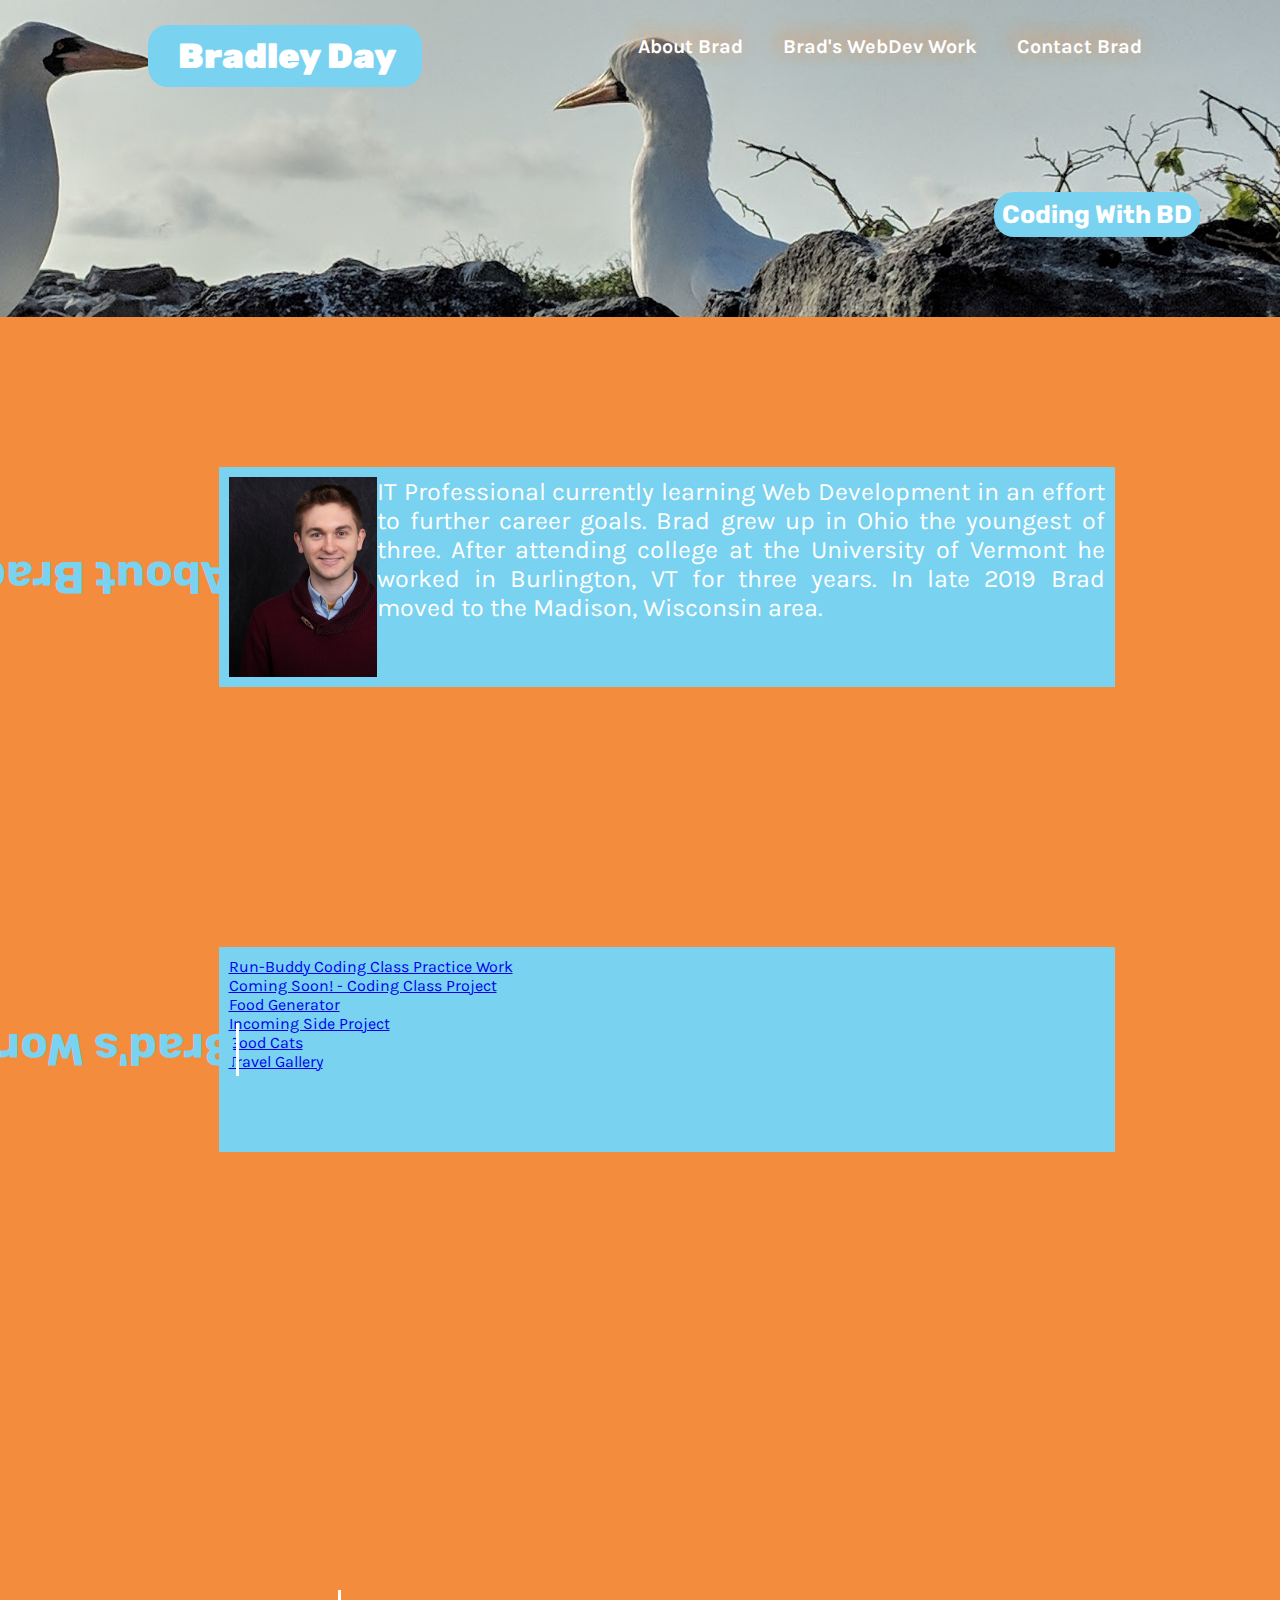
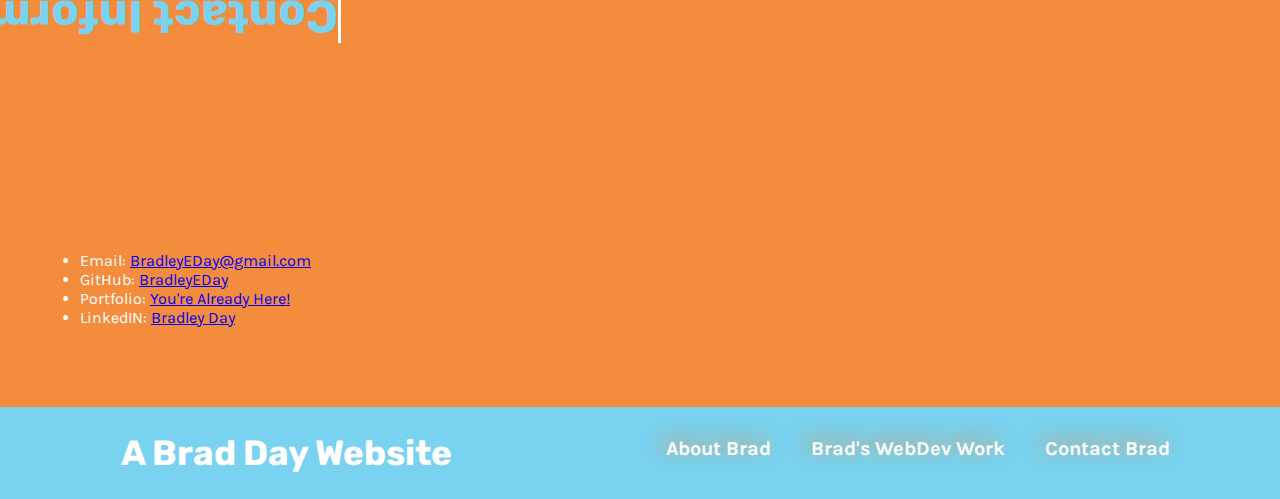
==== index.html @ f79e85e0 "section modifications for alignment testing" ====
<!DOCTYPE html>
<html lang="en">
    <head>
        <meta charset="UTF-8" />
        <meta name="viewport" content="with-device-width, initial-scale=10" />
        <title>Developed By Day</title>
        <link rel="stylesheet" href="./assets/css/style.css" />
        <link rel="stylesheet" href="https://fonts.googleapis.com/css?family=Rubik">
        <link rel="stylesheet" href="https://fonts.googleapis.com/css?family=Karla">
    </head>

    <body>

        <!-- nav -->

        <header>
            <h1>
              <a href="/"><h1>Bradley Day</h1></a>
            </h1>
            <nav>
                <ul>
                    <li>
                        <a href="#About-Me">About Brad</a>
                    </li>
                    <li>
                        <a href="#My-Work">Brad's WebDev Work</a>
                    </li>
                    <li>
                        <a href="#Contact-Me">Contact Brad</a>
                    </li>
                </ul>
            </nav>
        </header>

        <!-- Banner -->

        <section class="banner">
            <div class="banner-text">
                <h2>Coding With BD</h2>
            </div>
        </section>

        <!-- Bio -->

        <section id="About-Me" class="about">
            
                <h2 class="section-title primary-border">About Brad</h2>
            
            <div class="bio">  
                <div class="bio-img">
                </div>
                <div class="bio-text">
                      <p>
                        IT Professional currently learning Web Development in an effort to further career goals. Brad grew up in Ohio the youngest of three. After attending college at the University of Vermont he worked in Burlington, VT for three years. In late 2019 Brad moved to the Madison, Wisconsin area.
                      </p>
                </div>
            </div>
             
        </section>

        <!-- Development Work -->

        <section id="My-Work" class="work">
            <h2 class="section-title primary-border">Brad's Work</h2>
            
            <div class="work-grid-wrapper">
                <div class="work-grid-container">
                    <div class="work-grid-item item-1">
                        <a href="https://BradleyEDay.github.io/run-buddy" target="_blank">Run-Buddy Coding Class Practice Work</a>
                    </div>
                    <div class="work-grid-item item-2">
                        <a href="/">Coming Soon! - Coding Class Project</a>
                    </div>
                    <div class="work-grid-item item-3">
                        <a href="/">Food Generator</a>
                    </div>
                    <div class="work-grid-item item-4">
                        <a href="/">Incoming Side Project</a>
                    </div>
                    <div class="work-grid-item item-5">
                        <a href="/">Good Cats</a>
                    </div>
                    <div class="work-grid-item item-6">
                        <a href="/">Travel Gallery</a>
                    </div>
                </div>
            </div>
        </section>


        <!-- Contact Info-->

        <section id="Contact-Me" class="contact">
            <div class="contact-box">
                <h2 class="section-title primary-border">Contact Information</h2>
             
                <div class="contact-info">
                 <a>
                     <ul>
                        <li>Email: <a href="mailto:BradleyEDay@gmail.com">BradleyEDay@gmail.com</a></li>
                        <li>GitHub: <a href="https://github.com/BradleyEDay" target="_blank"> BradleyEDay</a></li>
                        <li>Portfolio: <a href="#About-Me">You're Already Here!</a></li>
                        <li>LinkedIN: <a href="https://www.linkedin.com/in/bradleyeday/" target="_blank">Bradley Day</a></li>
                    </ul>
                </a>
                </div>
            </div>
        </section>

        <!-- Footer -->
        <footer>
            <h1>A Brad Day Website</h1>
            <nav>
                <ul>
                    <li>
                        <a href="#About-Me">About Brad</a>
                    </li>
                    <li>
                        <a href="#My-Work">Brad's WebDev Work</a>
                    </li>
                    <li>
                        <a href="#Contact-Me">Contact Brad</a>
                    </li>
                </ul>
            </nav>
        </footer>
    </body>
</html>
---- assets/css/style.css ----
/* Basic Styling Start  */ 

* {
    margin: 0;
    padding: 0;
    box-sizing: border-box;
}

:root {
    --primary-color: #f38c3d;
    --secondary-color: white;
    --tertiary-color: #78d2f0;
}

h1, h2, h3, h4, h5, h6 {
    font-family: 'Rubik' ,sans-serif;
}

body {
    color: var(--secondary-color);
    font-family: 'Karla' ,sans-serif ;
    background-color: var(--primary-color);
}

/* Basic Styling End */ 

/* Header & Footer Styling Start */ 

header {
    padding: 25px 20px;
    display: flex;
    justify-content: space-around;
    flex-wrap: wrap;
    position: -webkit-sticky;
    position: sticky;
    top: 0;
    background-image: url(../images/bg-1.jpg);
    background-size: cover;
    background-attachment: fixed;
    background-position: 80%;
    z-index: 600;
}

header h1 {
    background: var(--tertiary-color);
    border-radius: 20px;
}

header h1, footer h1 {
    font-weight: bolder;
    font-size: 35px;
    margin: 0 0 0 30px;
    padding: 5px 13px 5px 0px;
}

header a, footer a {
    text-decoration: none;
    color: var(--secondary-color)
}

header nav, footer nav {
    margin: 10px 0;
}

header nav ul, footer nav ul {
    display: flex;
    flex-wrap: wrap;
    justify-content: space-around;
    align-items: flex-end;
    list-style: none;
}

header nav ul li a, footer nav ul li a {
    padding: 15px 20px;
    font-weight: bold;
    font-size: 1.55vw;
    color: var(--secondary-color);
    text-shadow: -5px -5px 20px rgba(243,140,61, 1);
}

header nav ul li a:hover {
    background: var(--tertiary-color);
    text-shadow: none;
    color: var(--secondary-color);
    border-radius: 20px;
}

footer {
    display: flex;
    justify-content: space-around;
    flex-wrap: wrap;
    background: var(--tertiary-color);
    padding: 20px 0;
}

footer nav ul li a:hover {
    background: var(--secondary-color);
    color: var(--tertiary-color);
    border-radius: 20px;
    text-shadow: none;


}

section {
    padding: 80px;
}


/*Banner Styling*/

.banner {
    background-image: url("../images/bg-1.jpg");
    background-size: cover;
    display: flex;
    justify-content: flex-end;
    justify-content: -webkit-flex-end;
    flex-wrap: wrap;
    align-items: center;
    background-attachment: fixed;
    background-position: 80%;
    height: auto;
    
}

.banner-text h2 {
    display: flex;
    flex-direction: row;
    flex-wrap: wrap;
    text-align: right;
    background-color: var(--tertiary-color);
    border-radius: 20px;
    padding: 8px;
    justify-content: flex-end;
    float: right;
    margin: 0;
    font-size: 25px;
    align-items: flex-end;
    align-content: flex-end;
    
}

/* Body Styling Start */

.flexed-right {
    display: flex;
}

.section-title {
    font-size: 45px;
    color: var(--tertiary-color);
    writing-mode: sideways-lr;
    transform: rotate(-90deg);
    text-align: center;
    /* padding-bottom: 10px;
    margin: 10px 0 30px 0; */
    /* width: 15%; */
    border-bottom: 3px solid;
    /* justify-content: center; */
    /* flex: 1 30%; */
    height: auto;
}

.primary-border {
    border-color: var(--secondary-color);
}

/*About*/

.about {
    margin: 40px auto;
    display: flex;
    width: 100%;
}

.about h2 {
    align-content: flex-start;
}

.bio {
    display: flex;
    flex-wrap: wrap;
    justify-content: space-between;
    align-items: flex-start;
    width: 80%;
    padding-bottom: 20px;
    margin: 30px auto;
    background-color: var(--tertiary-color);
    padding: 10px;
}



.bio-img {
    align-items: center;
    max-width: 100%;
    min-height: 200px;
    flex: 1 10%;
    position: relative;
    background-position: left;
    background-size: cover;
    background-image: url(../images/hs-s.jpg);
}


.bio-text {
    flex: 12;
    text-align: justify;
    width: 30%;
    font-size: 25px;
}


/* About Styling End */

/*Development Work Styling Start */


.work {
    margin: 40px auto;
    display: flex;
    width: 100%;
}

.work h2 {
    align-content: flex-start;
}

.work-grid-wrapper {
    display: flex;
    flex-wrap: wrap;
    justify-content: space-between;
    align-items: flex-start;
    width: 80%;
    padding-bottom: 20px;
    margin: 30px auto;
    background-color: var(--tertiary-color);
    padding: 10px;
}
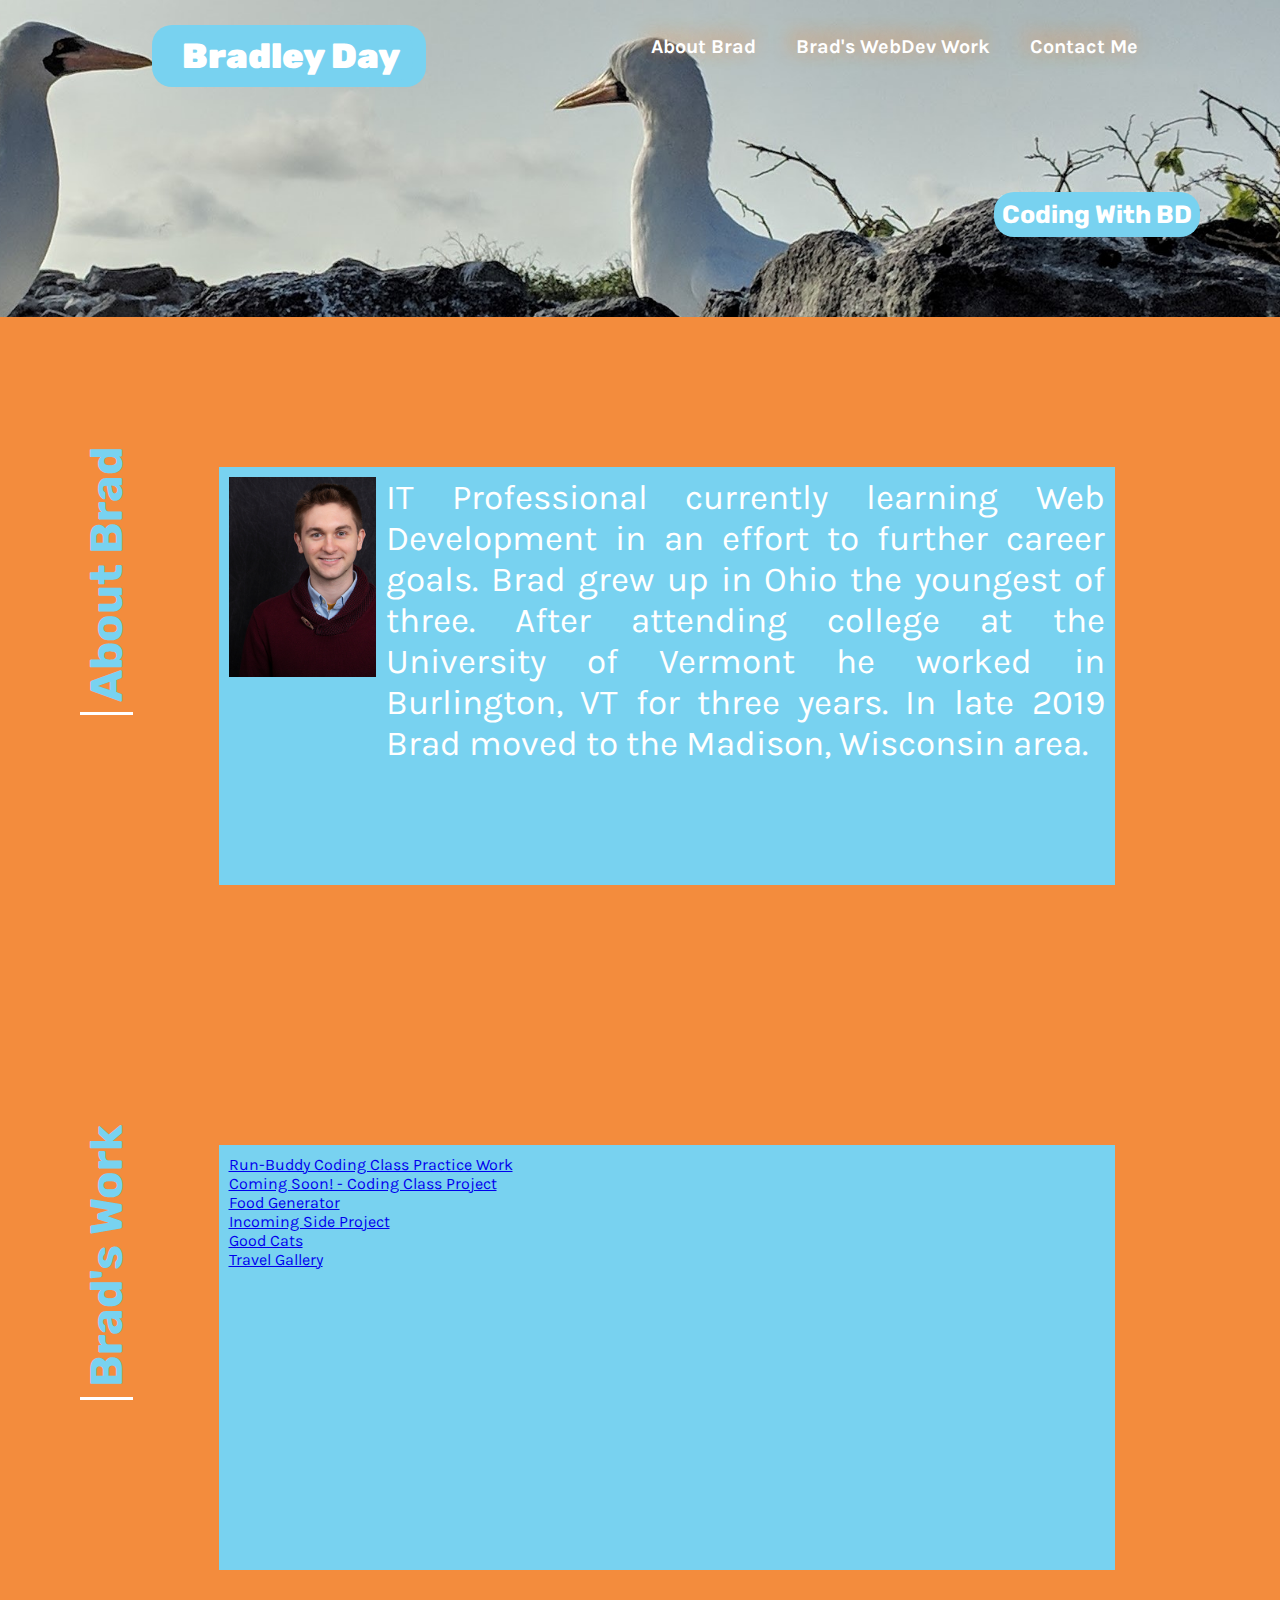
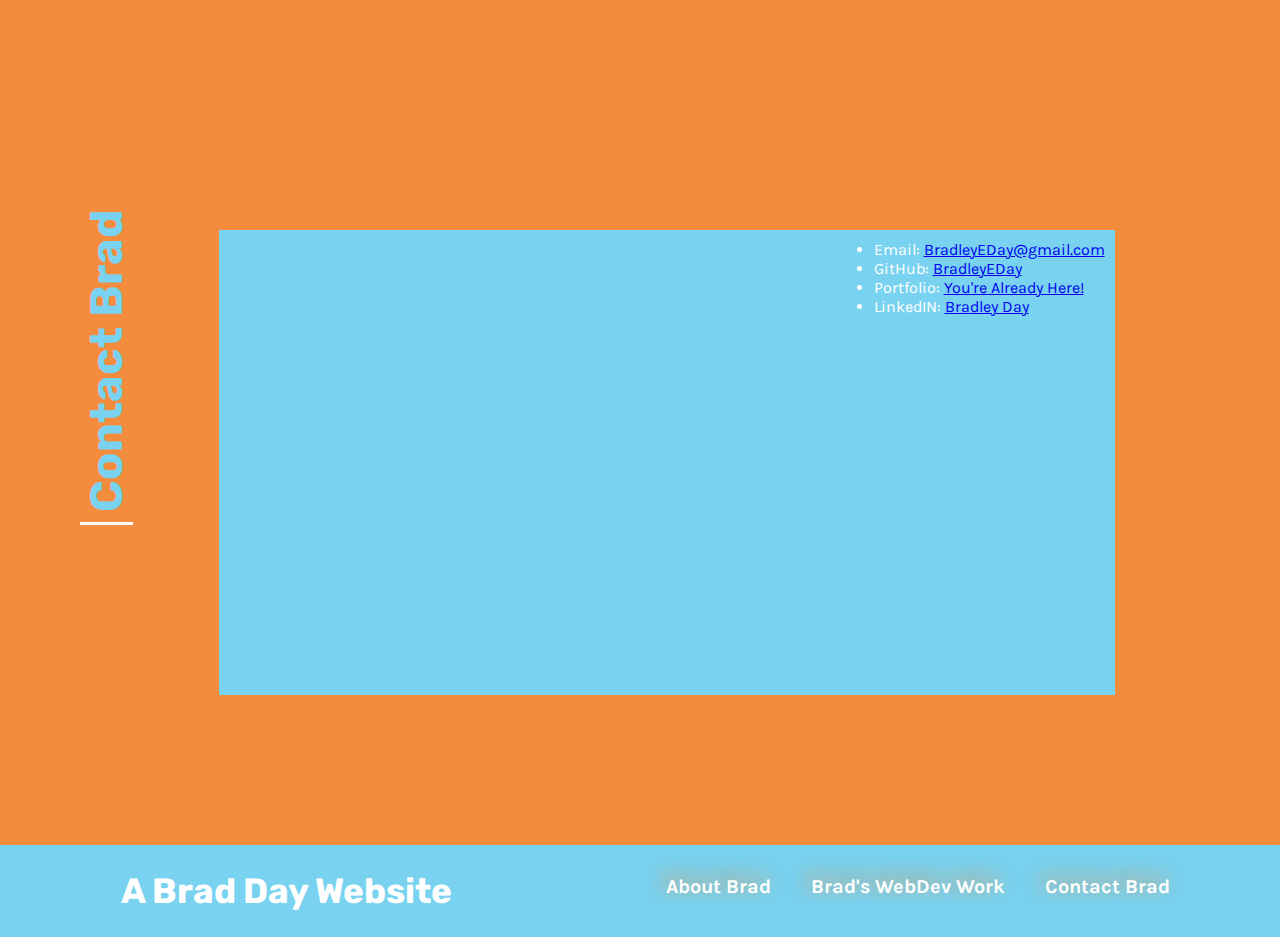
==== commit c1cbece8: "adjusted section title css" ====
--- a/index.html
+++ b/index.html
@@ -2,7 +2,7 @@
 <html lang="en">
     <head>
         <meta charset="UTF-8" />
-        <meta name="viewport" content="with-device-width, initial-scale=10" />
+        <meta name="viewport" content="width=device-width, initial-scale=1.0" />
         <title>Developed By Day</title>
         <link rel="stylesheet" href="./assets/css/style.css" />
         <link rel="stylesheet" href="https://fonts.googleapis.com/css?family=Rubik">
@@ -26,7 +26,7 @@
                         <a href="#My-Work">Brad's WebDev Work</a>
                     </li>
                     <li>
-                        <a href="#Contact-Me">Contact Brad</a>
+                        <a href="#Contact-Me">Contact Me</a>
                     </li>
                 </ul>
             </nav>
@@ -91,10 +91,10 @@
         <!-- Contact Info-->
 
         <section id="Contact-Me" class="contact">
-            <div class="contact-box">
-                <h2 class="section-title primary-border">Contact Information</h2>
+               
+            <h2 class="section-title primary-border">Contact Brad</h2>
              
-                <div class="contact-info">
+             <div class="contact-info">
                  <a>
                      <ul>
                         <li>Email: <a href="mailto:BradleyEDay@gmail.com">BradleyEDay@gmail.com</a></li>
@@ -103,8 +103,7 @@
                         <li>LinkedIN: <a href="https://www.linkedin.com/in/bradleyeday/" target="_blank">Bradley Day</a></li>
                     </ul>
                 </a>
-                </div>
-            </div>
+             </div>
         </section>
 
         <!-- Footer -->
--- a/assets/css/style.css
+++ b/assets/css/style.css
@@ -142,18 +142,14 @@
 
 /* Body Styling Start */
 
-.flexed-right {
-    display: flex;
-}
-
 .section-title {
     font-size: 45px;
     color: var(--tertiary-color);
     writing-mode: sideways-lr;
-    transform: rotate(-90deg);
+    /* transform: rotate(-90deg); */
     text-align: center;
-    /* padding-bottom: 10px;
-    margin: 10px 0 30px 0; */
+    padding-bottom: 10px;
+    margin: 10px 0 200px 0;
     /* width: 15%; */
     border-bottom: 3px solid;
     /* justify-content: center; */
@@ -171,10 +167,6 @@
     margin: 40px auto;
     display: flex;
     width: 100%;
-}
-
-.about h2 {
-    align-content: flex-start;
 }
 
 .bio {
@@ -197,9 +189,9 @@
     min-height: 200px;
     flex: 1 10%;
     position: relative;
-    background-position: left;
     background-size: cover;
     background-image: url(../images/hs-s.jpg);
+    margin-right: 10px;
 }
 
 
@@ -207,7 +199,7 @@
     flex: 12;
     text-align: justify;
     width: 30%;
-    font-size: 25px;
+    font-size: 35px;
 }
 
 
@@ -220,10 +212,6 @@
     margin: 40px auto;
     display: flex;
     width: 100%;
-}
-
-.work h2 {
-    align-content: flex-start;
 }
 
 .work-grid-wrapper {
@@ -238,3 +226,72 @@
     padding: 10px;
 }
 
+/* Development Work Styling End */ 
+
+
+/* Contact Styling Start */ 
+
+.contact {
+    margin: 40px auto;
+    display: flex;
+    width: 100%;
+}
+
+.contact-info {
+    display: flex;
+    flex-wrap: wrap;
+    justify-content: space-between;
+    align-items: flex-start;
+    width: 80%;
+    padding-bottom: 20px;
+    margin: 30px auto;
+    background-color: var(--tertiary-color);
+    padding: 10px;
+}
+
+/* Contact Styling End */
+
+@media screen and (max-width: 980px) {
+    header, footer {
+        padding-bottom: 0;
+        justify-content: center;
+        position: relative;
+    }
+
+    header h1, footer h1 {
+        width: 100%;
+        text-align: center;
+    }
+
+    header nav ul, footer nav ul {
+        margin-top: 20px;
+        width: 100%;
+        justify-content: center;
+    }
+
+    header nav ul li a, footer nav ul li a {
+        font-size: 20px;
+    }
+
+    .section-title {
+        width: 80%;
+    }
+}
+
+@media screen and (max-width: 768px) {
+    section {
+        padding: 30px 15px;
+    }
+
+    .bio-text {
+        flex: 2 100%;
+    }
+
+    .bio-img {
+        flex: 0 32%;
+    }
+}
+
+@media screen and (max-width: 575px) {
+
+}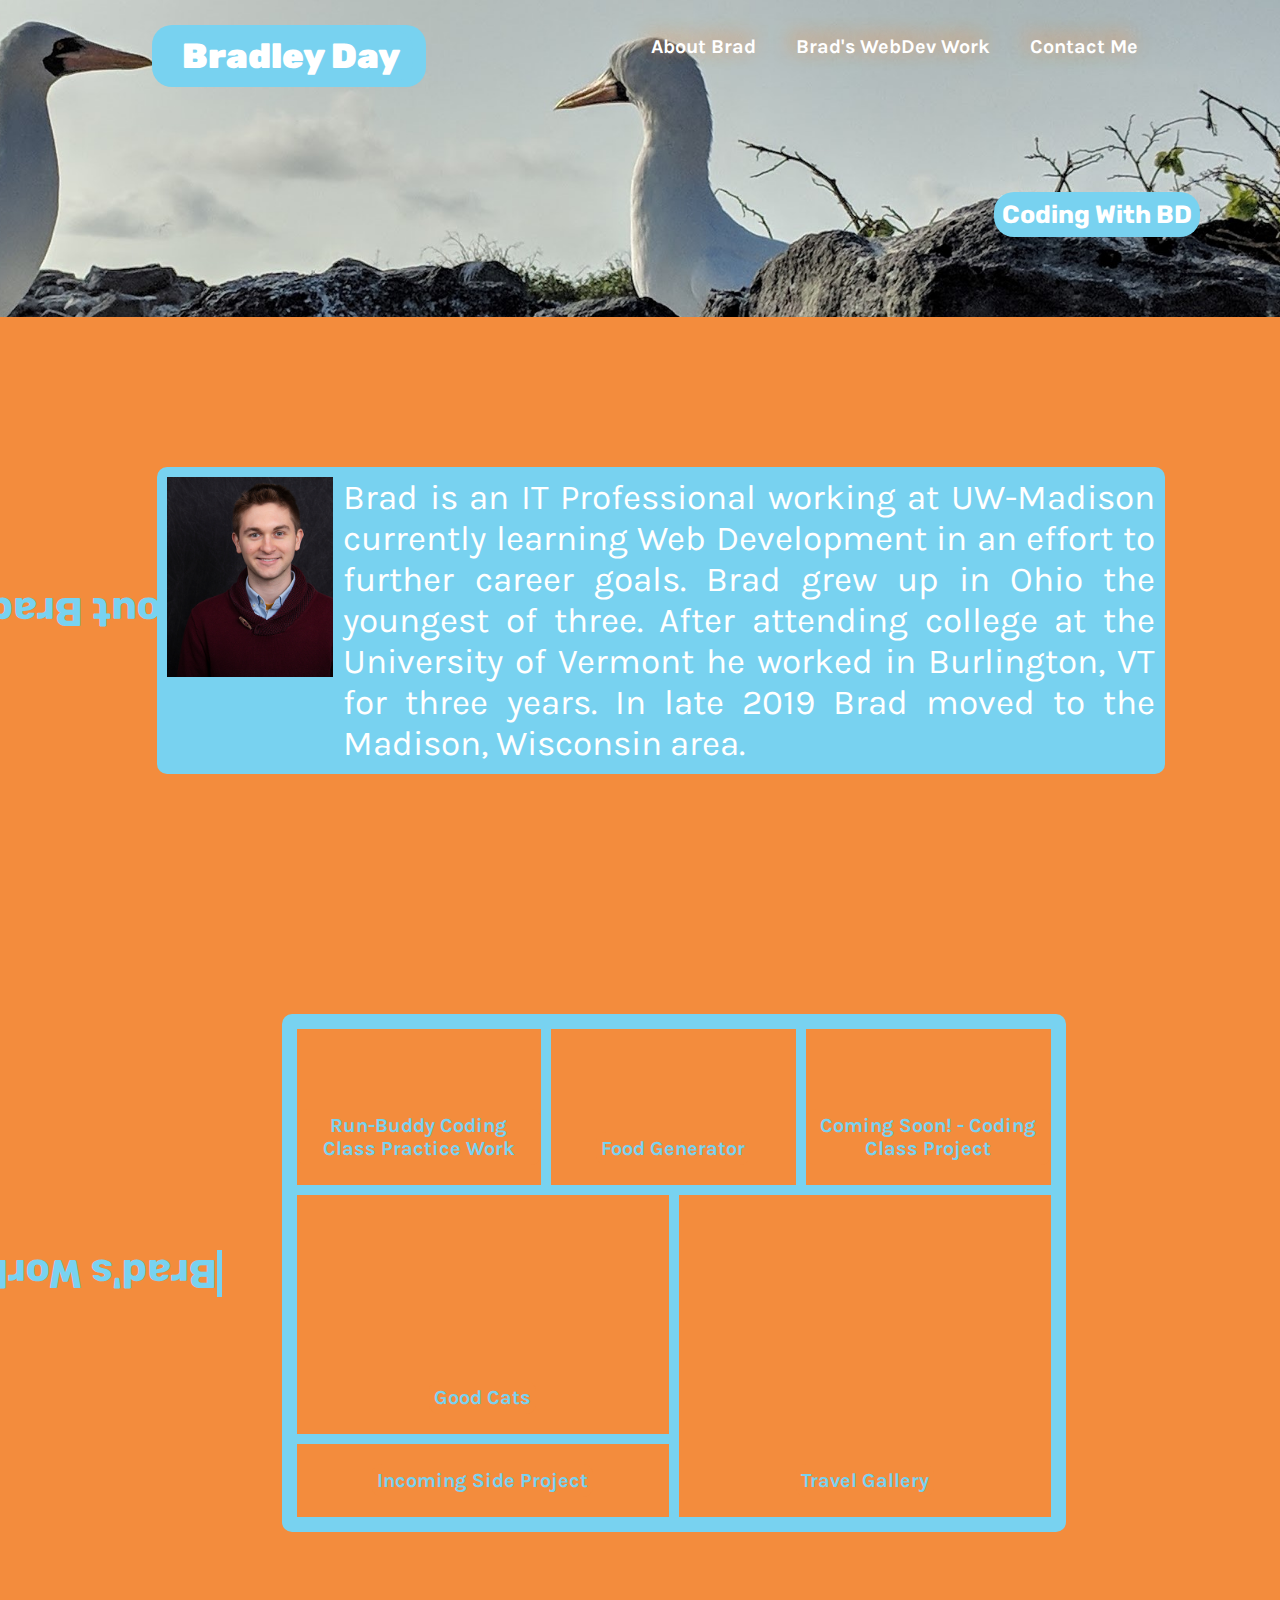
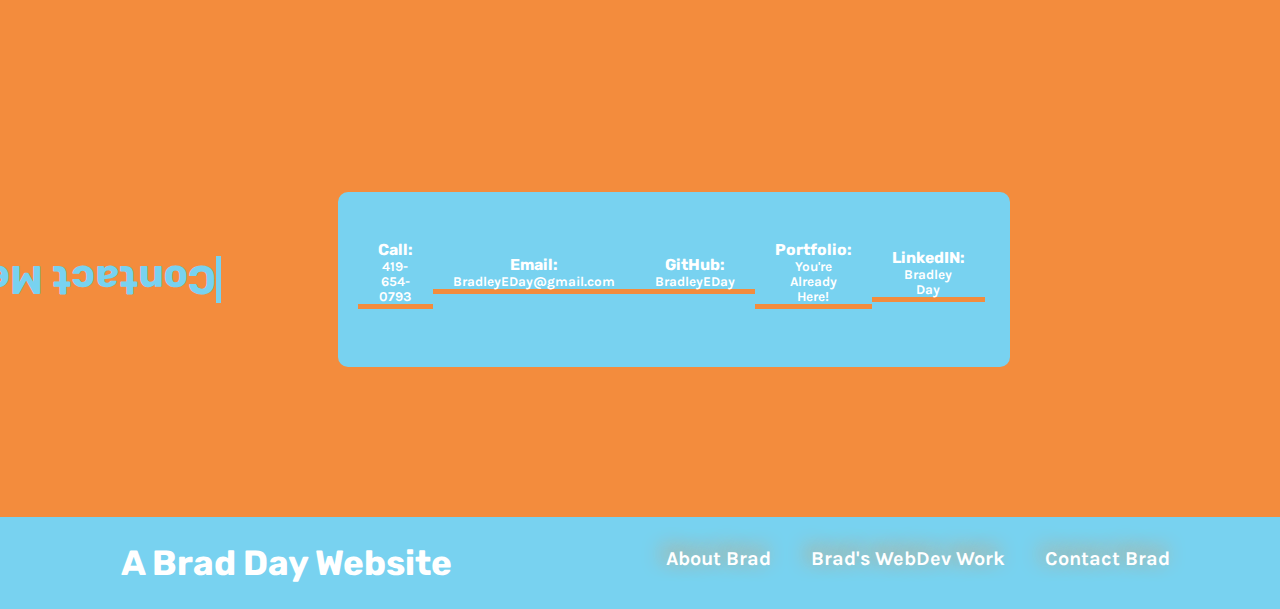
==== commit 4f43b8c2: "mobile upgrades" ====
--- a/index.html
+++ b/index.html
@@ -43,15 +43,15 @@
         <!-- Bio -->
 
         <section id="About-Me" class="about">
-            
-                <h2 class="section-title primary-border">About Brad</h2>
-            
+            <div class="section-title">
+                <h2 class="rotate primary-border">About Brad</h2>
+            </div>
             <div class="bio">  
                 <div class="bio-img">
                 </div>
                 <div class="bio-text">
                       <p>
-                        IT Professional currently learning Web Development in an effort to further career goals. Brad grew up in Ohio the youngest of three. After attending college at the University of Vermont he worked in Burlington, VT for three years. In late 2019 Brad moved to the Madison, Wisconsin area.
+                        Brad is an IT Professional working at UW-Madison currently learning Web Development in an effort to further career goals. Brad grew up in Ohio the youngest of three. After attending college at the University of Vermont he worked in Burlington, VT for three years. In late 2019 Brad moved to the Madison, Wisconsin area.
                       </p>
                 </div>
             </div>
@@ -61,28 +61,41 @@
         <!-- Development Work -->
 
         <section id="My-Work" class="work">
-            <h2 class="section-title primary-border">Brad's Work</h2>
-            
+            <div class="section-title">
+                <h2 class="rotate  primary-border">Brad's Work</h2>
+            </div>
             <div class="work-grid-wrapper">
                 <div class="work-grid-container">
-                    <div class="work-grid-item item-1">
-                        <a href="https://BradleyEDay.github.io/run-buddy" target="_blank">Run-Buddy Coding Class Practice Work</a>
-                    </div>
-                    <div class="work-grid-item item-2">
-                        <a href="/">Coming Soon! - Coding Class Project</a>
-                    </div>
-                    <div class="work-grid-item item-3">
-                        <a href="/">Food Generator</a>
-                    </div>
-                    <div class="work-grid-item item-4">
-                        <a href="/">Incoming Side Project</a>
-                    </div>
-                    <div class="work-grid-item item-5">
-                        <a href="/">Good Cats</a>
-                    </div>
-                    <div class="work-grid-item item-6">
-                        <a href="/">Travel Gallery</a>
-                    </div>
+                    <a class="work-grid-item item-1" href="https://Developedbyday.github.io/run-buddy" target="_blank">
+                     <div class="">
+                        <p>Run-Buddy Coding Class Practice Work</p>
+                     </div>
+                    </a>
+                    <a class="work-grid-item item-2" href="/">
+                        <div>
+                            <p>Coming Soon! - Coding Class Project</p>
+                        </div>
+                    </a>
+                    <a class="work-grid-item item-3" href="/">
+                        <div >
+                            <p>Food Generator</p>
+                        </div>
+                    </a>
+                    <a class="work-grid-item item-4" href="/">
+                        <div>
+                            <p>Incoming Side Project</p>
+                        </div>
+                    </a>
+                    <a class="work-grid-item item-5" href="/">
+                        <div>
+                            <p>Good Cats</p>
+                        </div>
+                    </a>
+                    <a class="work-grid-item item-6" href="/">  
+                        <div >
+                            <p>Travel Gallery</p> 
+                        </div>
+                    </a>
                 </div>
             </div>
         </section>
@@ -91,18 +104,33 @@
         <!-- Contact Info-->
 
         <section id="Contact-Me" class="contact">
-               
-            <h2 class="section-title primary-border">Contact Brad</h2>
+            <div class="section-title">   
+                <h2 class="rotate primary-border">Contact Me</h2>
+            </div>    
              
              <div class="contact-info">
-                 <a>
-                     <ul>
-                        <li>Email: <a href="mailto:BradleyEDay@gmail.com">BradleyEDay@gmail.com</a></li>
-                        <li>GitHub: <a href="https://github.com/BradleyEDay" target="_blank"> BradleyEDay</a></li>
-                        <li>Portfolio: <a href="#About-Me">You're Already Here!</a></li>
-                        <li>LinkedIN: <a href="https://www.linkedin.com/in/bradleyeday/" target="_blank">Bradley Day</a></li>
+                     <ul class="contact-text">
+                        <li>
+                            <h3>Call:</h3>
+                            <a href="tel:4196540793">419-654-0793</a>
+                        </li>
+                        <li>
+                            <h3>Email:</h3>
+                            <a href="mailto:BradleyEDay@gmail.com">BradleyEDay@gmail.com</a>
+                        </li>
+                        <li>
+                            <h3>GitHub:</h3> 
+                            <a href="https://github.com/DevelopedByDay" target="_blank"> BradleyEDay</a>
+                        </li>
+                        <li>
+                            <h3>Portfolio:</h3> 
+                            <a href="#My-Work">You're Already Here!</a>
+                        </li>
+                        <li>
+                            <h3>LinkedIN:</h3> 
+                            <a href="https://www.linkedin.com/in/bradleyeday/" target="_blank">Bradley Day</a>
+                        </li>
                     </ul>
-                </a>
              </div>
         </section>
 
--- a/assets/css/style.css
+++ b/assets/css/style.css
@@ -143,23 +143,25 @@
 /* Body Styling Start */
 
 .section-title {
-    font-size: 45px;
-    color: var(--tertiary-color);
-    writing-mode: sideways-lr;
-    /* transform: rotate(-90deg); */
-    text-align: center;
-    padding-bottom: 10px;
-    margin: 10px 0 200px 0;
-    /* width: 15%; */
-    border-bottom: 3px solid;
-    /* justify-content: center; */
-    /* flex: 1 30%; */
-    height: auto;
+    display: flex;
+    margin-right: 20px;
 }
 
 .primary-border {
     border-color: var(--secondary-color);
-}
+    border-bottom: 5px solid;
+}
+
+.rotate {
+    font-size: 40px;
+    writing-mode: sideways-lr;
+    transform: rotate(-90deg);
+    color: var(--tertiary-color);
+    margin: auto;
+    
+}
+
+
 
 /*About*/
 
@@ -174,11 +176,14 @@
     flex-wrap: wrap;
     justify-content: space-between;
     align-items: flex-start;
-    width: 80%;
+    width: 90%;
     padding-bottom: 20px;
-    margin: 30px auto;
+    margin: 30px 0 10px 10px;
     background-color: var(--tertiary-color);
     padding: 10px;
+    border-radius: 10px;
+    overflow: hidden;
+
 }
 
 
@@ -192,6 +197,7 @@
     background-size: cover;
     background-image: url(../images/hs-s.jpg);
     margin-right: 10px;
+    z-index: 120;
 }
 
 
@@ -217,13 +223,137 @@
 .work-grid-wrapper {
     display: flex;
     flex-wrap: wrap;
-    justify-content: space-between;
-    align-items: flex-start;
-    width: 80%;
+    justify-content: center;
+    align-items: center;
+    width: 70%;
     padding-bottom: 20px;
     margin: 30px auto;
     background-color: var(--tertiary-color);
     padding: 10px;
+    border-radius: 10px;
+}
+
+.work-grid-container {
+    display: grid;
+    grid-template-columns: repeat(6, 1fr);
+    grid-template-rows: repeat(6, 1fr);
+    background-color: var(--primary-color);
+    width: 100%;
+    border: none;
+    color: var(--secondary-color);
+    font-size: 1.2rem;
+}
+
+.work-grid-item {
+    padding: 20px 0;
+    border: 5px solid var(--tertiary-color);
+    display: flex;
+    align-items: flex-end;
+    justify-content: center;
+    text-align: center;
+    text-decoration: none;
+    
+}
+
+.work-grid-item div {
+    position: relative;
+    z-index: 100;
+    transition: 1s;
+}
+
+.work-grid-item div::after {
+    background: linear-gradient( rgba(243,140, 61,.5), rgba(120,210,240,.5));
+    position: absolute;
+    top: 0;
+    left: 0;
+    opacity: 0;
+    transition: 1s;
+    content: "";
+    height: 100%;
+    width: 100%;
+}
+
+
+.work-grid-item p {
+    color: var(--tertiary-color);
+    text-decoration: none;
+    font-weight: bolder;
+    font-size: 20px;
+    justify-content: baseline;
+    align-items: flex-end;
+    background-color: var(--primary-color);
+    padding: 5px;
+    border-radius: 10px;
+}
+
+.work-grid-item:hover {
+    color: var(--secondary-color);
+}
+
+.item-1 {
+    grid-column: 1 / span 2;
+    grid-row: 1 / span 2;
+    background-image: url(../images/hero-bg.jpg);
+    background-position: center;
+    position: relative;
+    background-size: cover;
+}
+
+.item-1::after {
+        
+        content: "";
+        height: 100%;
+        width: 100%;
+        position: absolute;
+        top: 0;
+        left: 0;
+        opacity: 0;
+        transition: 1s;
+}
+
+.item-5 {
+    grid-column: 1 / span 3;
+    grid-row: 3 / span 3;
+    background-image: url(../images/cats.jpg);
+    background-size: cover;
+    position: relative;
+    background-position: center;
+}
+
+.item-3 {
+    grid-column: 3 / span 2;
+    grid-row: 1 / span 2;
+    background-image: url(../images/food.jpg);
+    background-size: cover;
+    position: relative;
+    background-position: center;
+}
+
+.item-6 {
+    grid-column: 4 / span 3;
+    grid-row: 3 / span 4;
+    background-image: url(../images/travel.jpg);
+    background-size: cover;
+    position: relative;
+    background-position: center;
+}
+
+.item-2 {
+    grid-column: 5 / span 2;
+    grid-row: 1 / span 2;
+    background-image: url(../images/seal.jpg);
+    background-size: cover;
+    position: relative;
+    background-position: center;
+}
+
+.item-4 {
+    grid-column: 1 / span 3;
+    grid-row: 6;
+    background-image: url(../images/sun.jpg);
+    background-size: cover;
+    position: relative;
+    background-position: center;
 }
 
 /* Development Work Styling End */ 
@@ -241,17 +371,61 @@
     display: flex;
     flex-wrap: wrap;
     justify-content: space-between;
-    align-items: flex-start;
-    width: 80%;
-    padding-bottom: 20px;
+    width: 60%;
     margin: 30px auto;
     background-color: var(--tertiary-color);
-    padding: 10px;
+    padding: 10px 20px 20px 0;
+    border-radius: 10px;
+    align-content: center;
+    align-items: center;
+    text-align: center;
+    list-style: none;
+    text-decoration: none;
+}
+
+.contact-info a {
+    text-decoration: none;
+    justify-content: space-between;
+    align-items: center;
+    text-align: center;
+    flex-wrap: wrap;
+}
+
+.contact-text{
+    padding: 15px 20px;
+    font-weight: bold;
+    font-size: 1.05vw;
+    color: var(--secondary-color);
+    text-decoration: none;
+    display: flex;
+    list-style-type: none;
+    align-items: center;
+    justify-content: space-between;
+    list-style: none;
+    text-align: center;
+    width: 100%;
+}
+
+.contact-text li {
+    padding: 0 20px;
+    justify-content: space-between;
+    text-align: center;
+    border-bottom: 5px solid;
+    border-color: var(--primary-color);
+    width: auto;
+}
+
+.contact-text a {
+    color: var(--secondary-color);
+}
+
+.contact-text a:hover {
+    color: var(--primary-color);
 }
 
 /* Contact Styling End */
 
-@media screen and (max-width: 980px) {
+@media screen and (max-width: 1100px) {
     header, footer {
         padding-bottom: 0;
         justify-content: center;
@@ -276,6 +450,54 @@
     .section-title {
         width: 80%;
     }
+
+    .about {
+        flex: 0 70%;
+        display: block;
+    }
+
+    .bio {
+        align-content: center;
+        display: block;
+    }
+
+    .bio-img {
+        background-position: center;
+        width: 35%;
+        align-items: center;
+    
+    }
+
+    .bio-text {
+        text-align: center;
+        width: 100%;
+    }
+
+    .work {
+        flex: 0 70%;
+        display: block;
+    }
+
+    .contact {
+        flex: 0 70%;
+        display: block;
+    }
+
+    .contact-info {
+        width: 100%;
+        justify-items: center;
+        justify-content: space-evenly;
+        font-size: 15px;
+    }
+
+    .rotate {
+        transform: none;
+    }
+
+    body {
+        font-size: 75%;
+    }
+
 }
 
 @media screen and (max-width: 768px) {
@@ -290,8 +512,27 @@
     .bio-img {
         flex: 0 32%;
     }
+
+    body {
+        font-size: 50%;
+    }
+    
 }
 
 @media screen and (max-width: 575px) {
-
+    .section-title {
+        width: 95%;
+    }
+
+    .about {
+        flex: 0 100%;
+    }
+
+    .contact-info {
+        text-align: center;
+    }
+
+    body {
+        font-size: 35%;
+    }
 }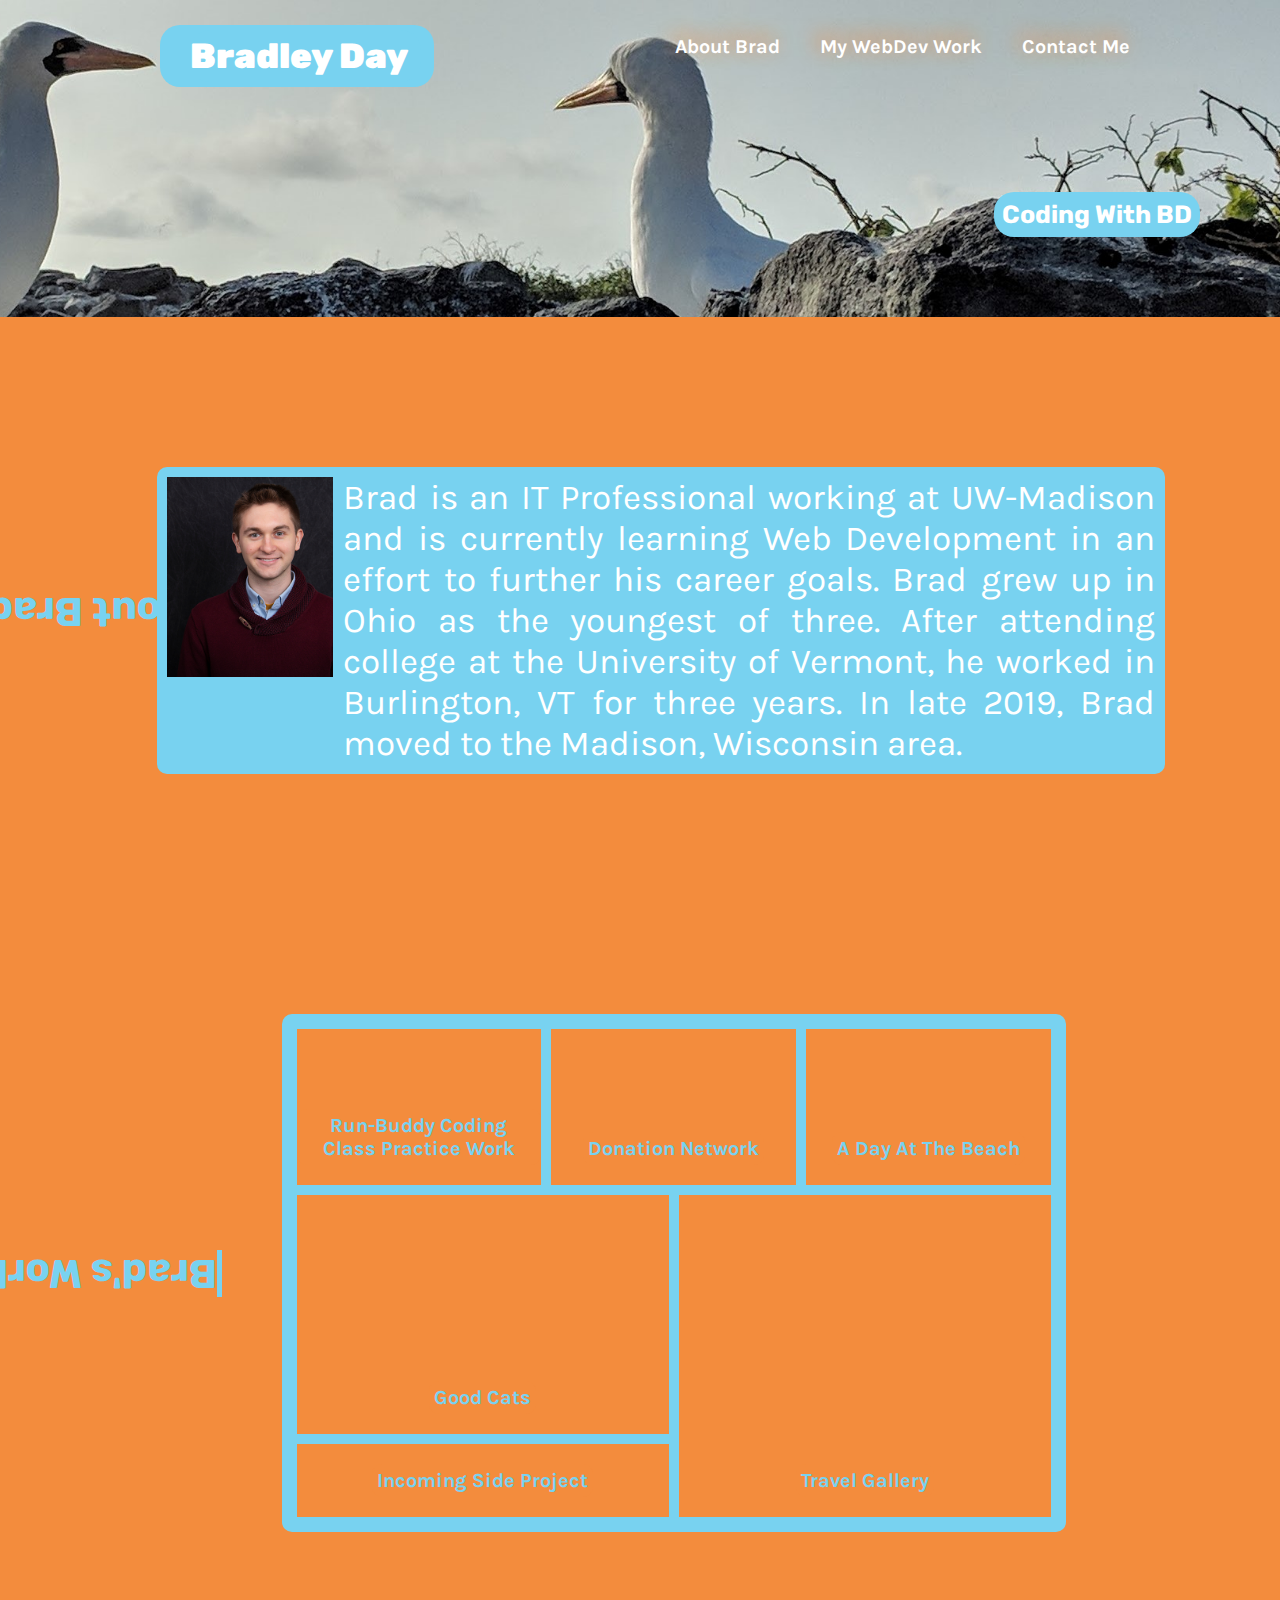
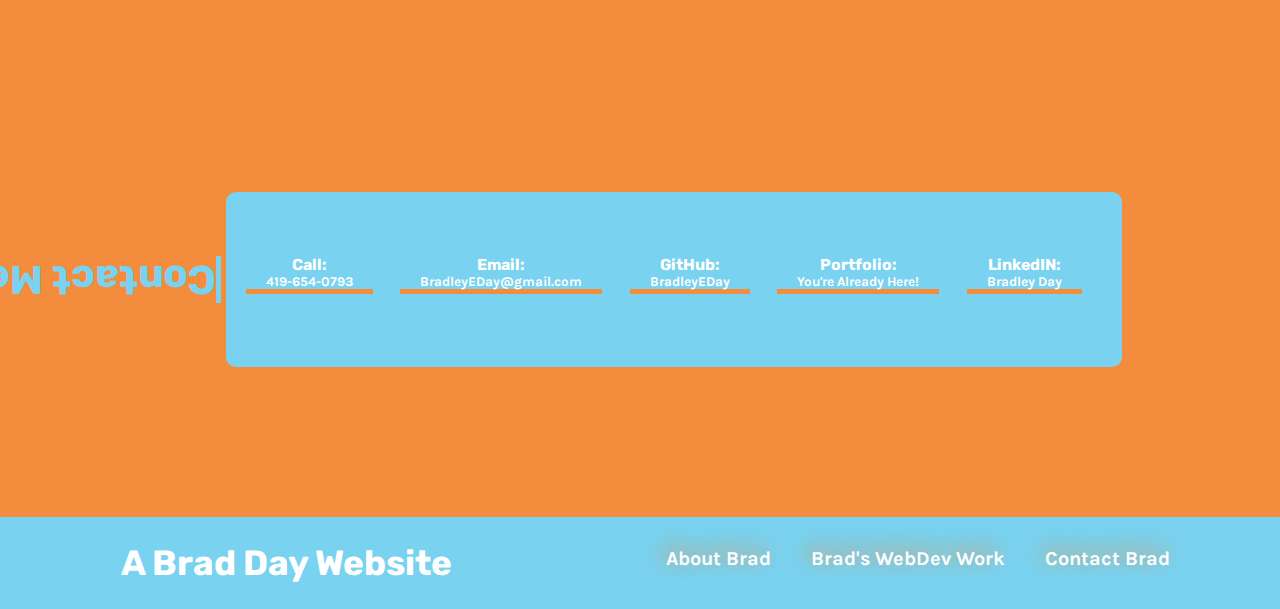
==== commit 9fc6c31c: "added group project" ====
--- a/index.html
+++ b/index.html
@@ -23,7 +23,7 @@
                         <a href="#About-Me">About Brad</a>
                     </li>
                     <li>
-                        <a href="#My-Work">Brad's WebDev Work</a>
+                        <a href="#My-Work">My WebDev Work</a>
                     </li>
                     <li>
                         <a href="#Contact-Me">Contact Me</a>
@@ -51,8 +51,7 @@
                 </div>
                 <div class="bio-text">
                       <p>
-                        Brad is an IT Professional working at UW-Madison currently learning Web Development in an effort to further career goals. Brad grew up in Ohio the youngest of three. After attending college at the University of Vermont he worked in Burlington, VT for three years. In late 2019 Brad moved to the Madison, Wisconsin area.
-                      </p>
+                        Brad is an IT Professional working at UW-Madison and is currently learning Web Development in an effort to further his career goals. Brad grew up in Ohio as the youngest of three. After attending college at the University of Vermont, he worked in Burlington, VT for three years. In late 2019, Brad moved to the Madison, Wisconsin area.                      </p>
                 </div>
             </div>
              
@@ -73,12 +72,12 @@
                     </a>
                     <a class="work-grid-item item-2" href="/">
                         <div>
-                            <p>Coming Soon! - Coding Class Project</p>
+                            <p>A Day At The Beach</p>
                         </div>
                     </a>
-                    <a class="work-grid-item item-3" href="/">
+                    <a class="work-grid-item item-3" href="https://mgweber25.github.io/groupProject1/" target="_blank">
                         <div >
-                            <p>Food Generator</p>
+                            <p>Donation Network</p>
                         </div>
                     </a>
                     <a class="work-grid-item item-4" href="/">
--- a/assets/css/style.css
+++ b/assets/css/style.css
@@ -286,7 +286,7 @@
     border-radius: 10px;
 }
 
-.work-grid-item:hover {
+.work-grid-item p:hover {
     color: var(--secondary-color);
 }
 
@@ -299,18 +299,6 @@
     background-size: cover;
 }
 
-.item-1::after {
-        
-        content: "";
-        height: 100%;
-        width: 100%;
-        position: absolute;
-        top: 0;
-        left: 0;
-        opacity: 0;
-        transition: 1s;
-}
-
 .item-5 {
     grid-column: 1 / span 3;
     grid-row: 3 / span 3;
@@ -371,7 +359,7 @@
     display: flex;
     flex-wrap: wrap;
     justify-content: space-between;
-    width: 60%;
+    width: 80%;
     margin: 30px auto;
     background-color: var(--tertiary-color);
     padding: 10px 20px 20px 0;
@@ -389,6 +377,7 @@
     align-items: center;
     text-align: center;
     flex-wrap: wrap;
+
 }
 
 .contact-text{
@@ -425,16 +414,20 @@
 
 /* Contact Styling End */
 
-@media screen and (max-width: 1100px) {
+@media screen and (max-width: 980px) {
     header, footer {
-        padding-bottom: 0;
+        padding-bottom: 10px;
         justify-content: center;
         position: relative;
+        width: 100%;
     }
 
     header h1, footer h1 {
-        width: 100%;
+        width: 75%;
         text-align: center;
+        padding: 10px 0;
+        border-radius: 20px;
+        justify-content: center;
     }
 
     header nav ul, footer nav ul {
@@ -479,15 +472,16 @@
     }
 
     .contact {
-        flex: 0 70%;
-        display: block;
+        display: inline-block;
+        
     }
 
     .contact-info {
         width: 100%;
         justify-items: center;
-        justify-content: space-evenly;
-        font-size: 15px;
+        justify-content: space-around;
+        flex-wrap: wrap;
+        
     }
 
     .rotate {
@@ -495,7 +489,11 @@
     }
 
     body {
-        font-size: 75%;
+        font-size: 20px;
+    }
+
+    .work-grid-item p {
+        font-size: 18px;
     }
 
 }
@@ -516,6 +514,10 @@
     body {
         font-size: 50%;
     }
+
+    .work-grid-item p {
+        font-size: 15px;
+    }
     
 }
 
@@ -530,9 +532,16 @@
 
     .contact-info {
         text-align: center;
-    }
-
-    body {
-        font-size: 35%;
-    }
+        width: 100%;
+        font-size: 15px;
+        border: none;
+        
+    }
+
+    .contact-text li{
+        text-align: center;
+        width: 100%;
+        border: none;
+    }
+
 }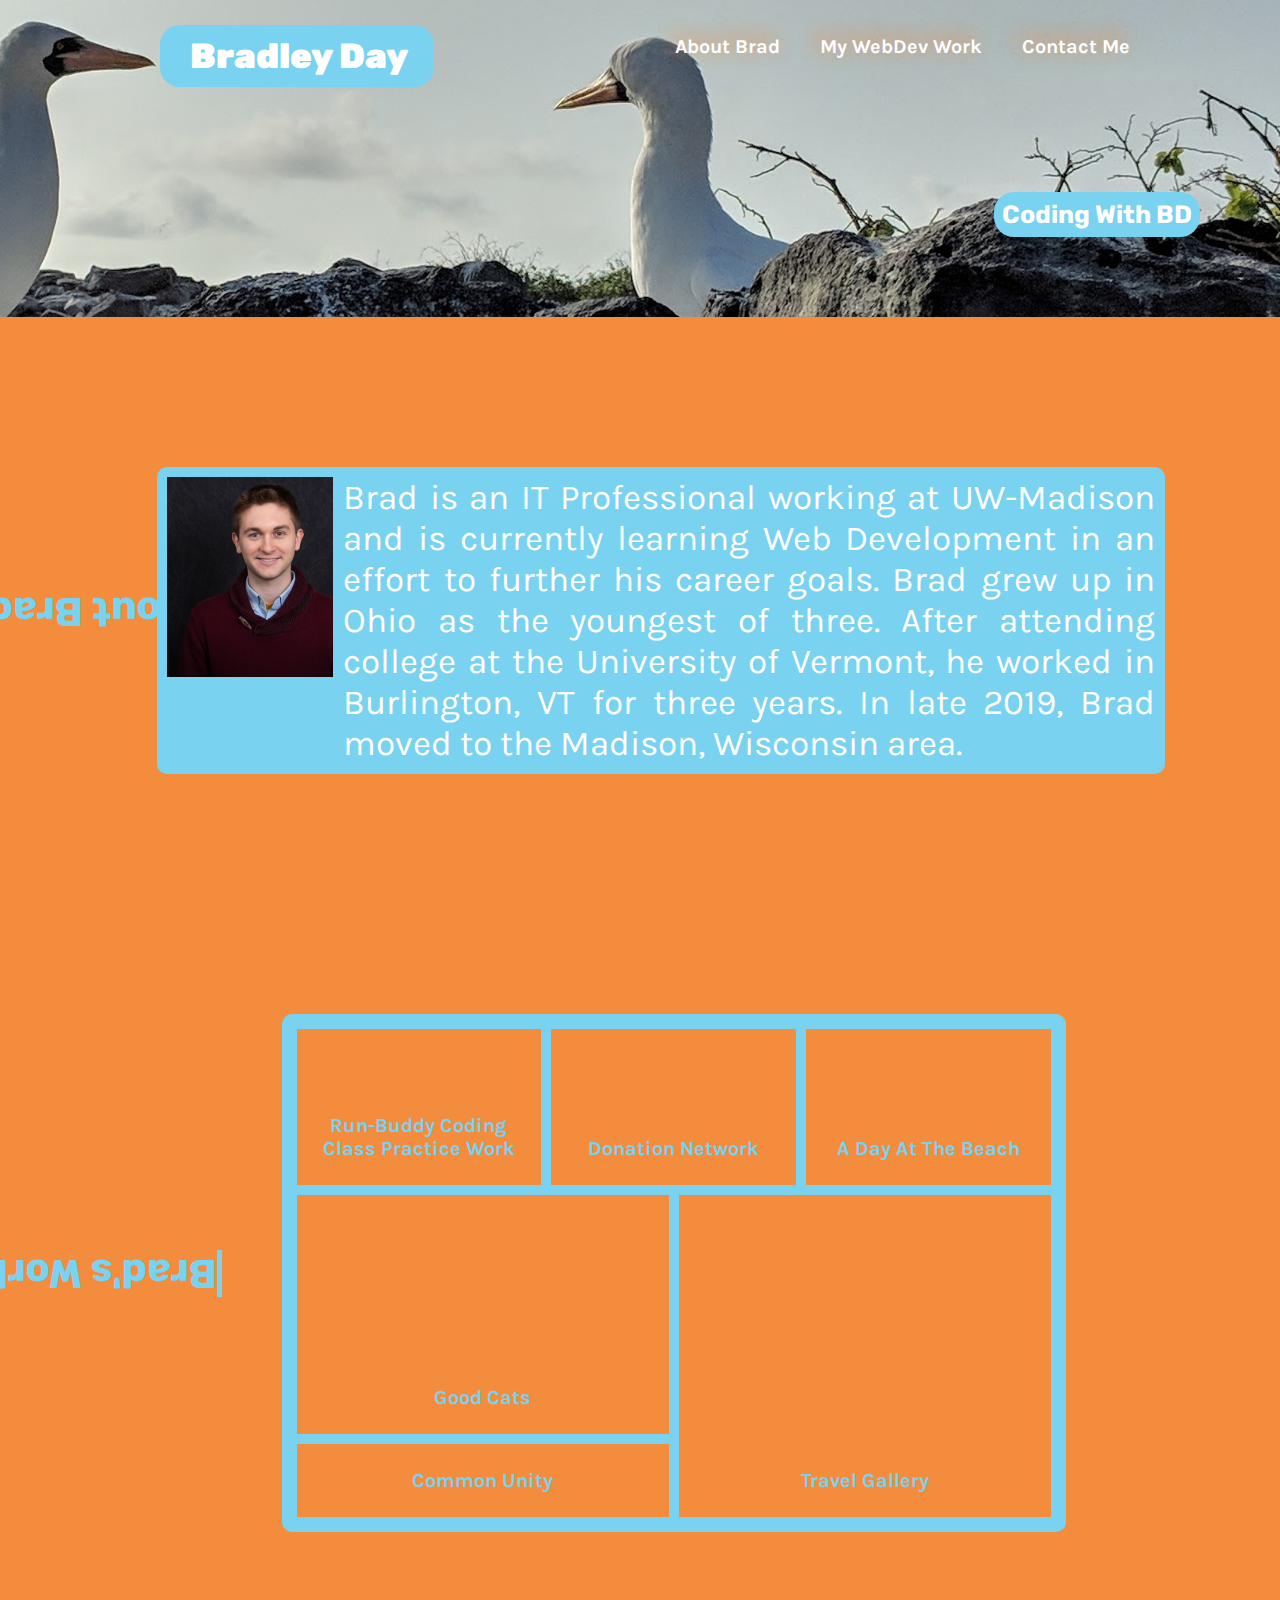
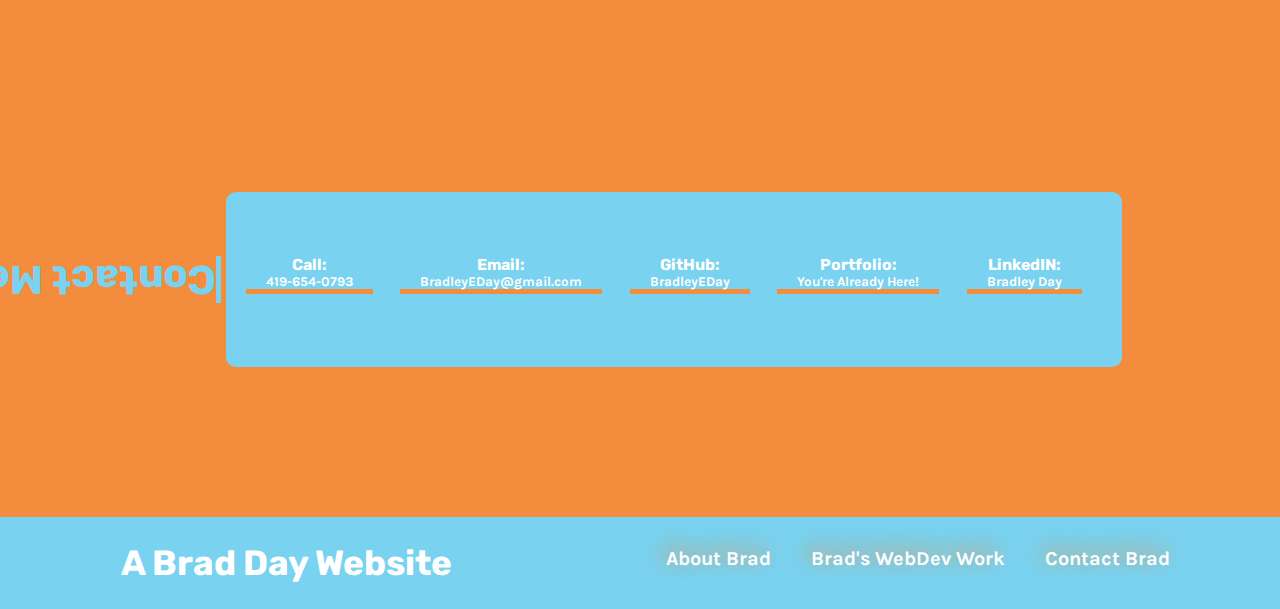
==== commit 1e381bb5: "Update index.html" ====
--- a/index.html
+++ b/index.html
@@ -80,9 +80,9 @@
                             <p>Donation Network</p>
                         </div>
                     </a>
-                    <a class="work-grid-item item-4" href="/">
+                    <a class="work-grid-item item-4" href="https://stormy-bayou-22043.herokuapp.com/">
                         <div>
-                            <p>Incoming Side Project</p>
+                            <p>Common Unity</p>
                         </div>
                     </a>
                     <a class="work-grid-item item-5" href="/">
@@ -151,4 +151,4 @@
             </nav>
         </footer>
     </body>
-</html>+</html>
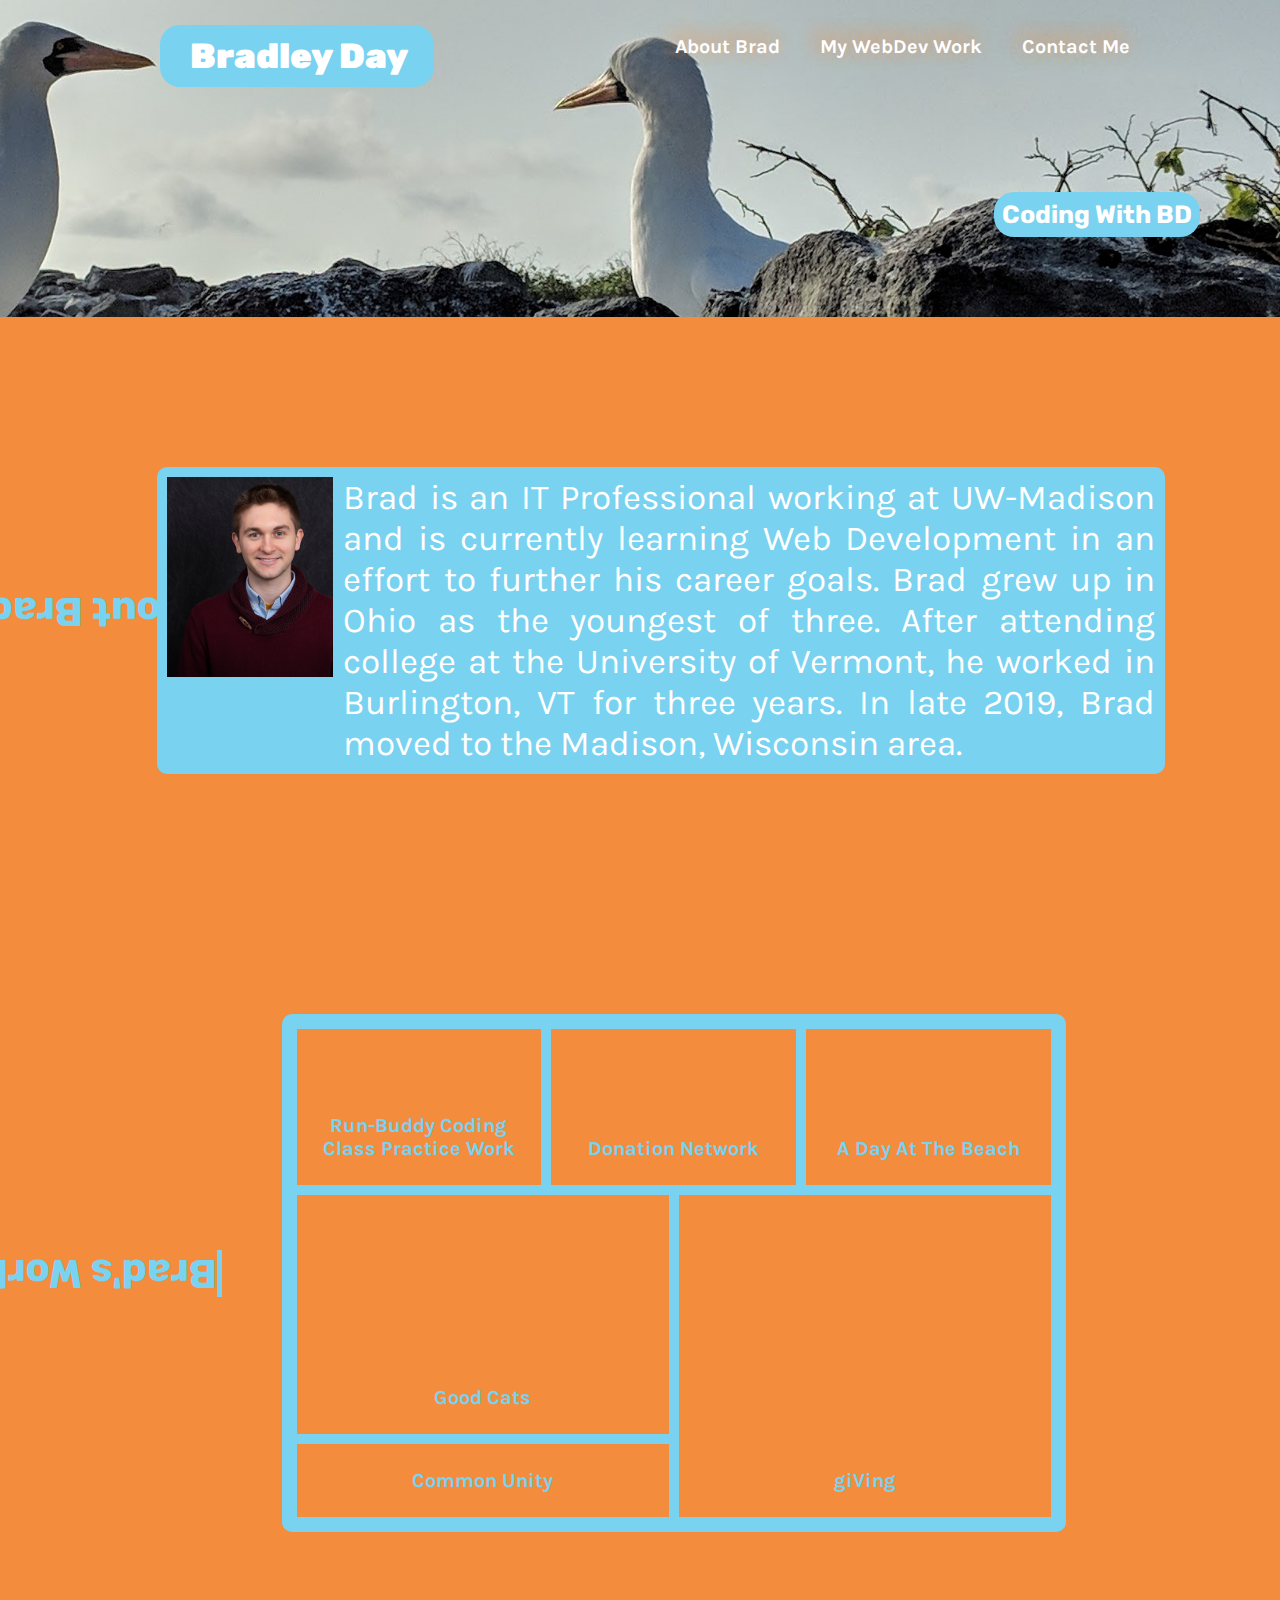
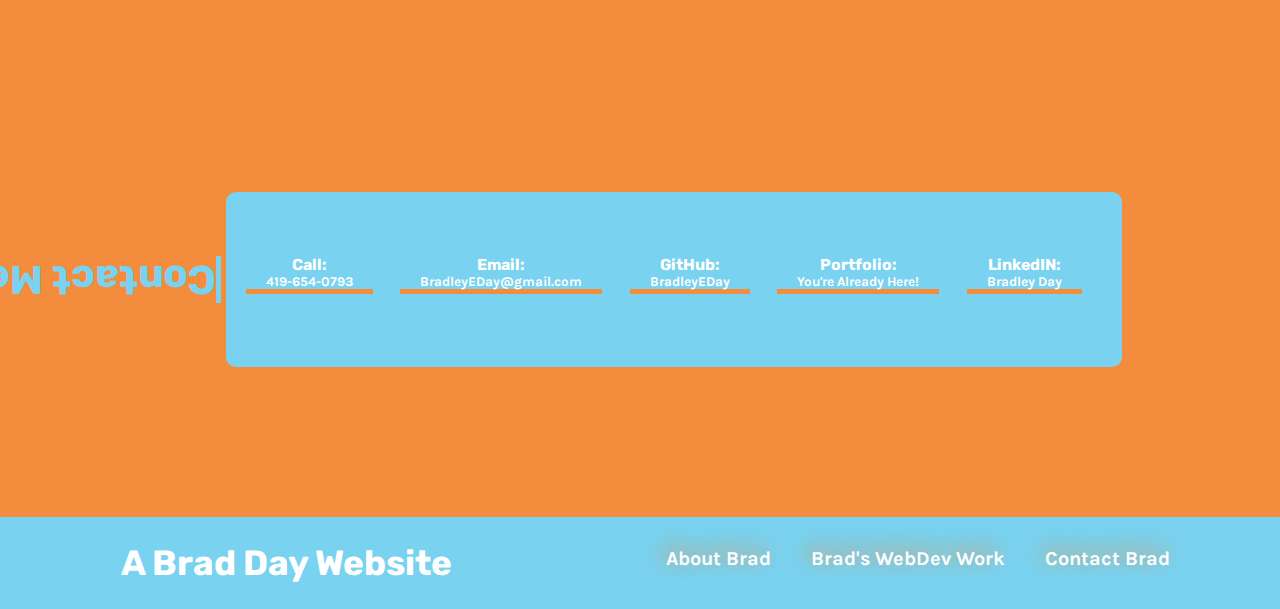
==== commit a5fb32d6: "Update index.html" ====
--- a/index.html
+++ b/index.html
@@ -90,9 +90,9 @@
                             <p>Good Cats</p>
                         </div>
                     </a>
-                    <a class="work-grid-item item-6" href="/">  
+                    <a class="work-grid-item item-6" href="https://charity-warehouse.herokuapp.com/">  
                         <div >
-                            <p>Travel Gallery</p> 
+                            <p>giVing</p> 
                         </div>
                     </a>
                 </div>
